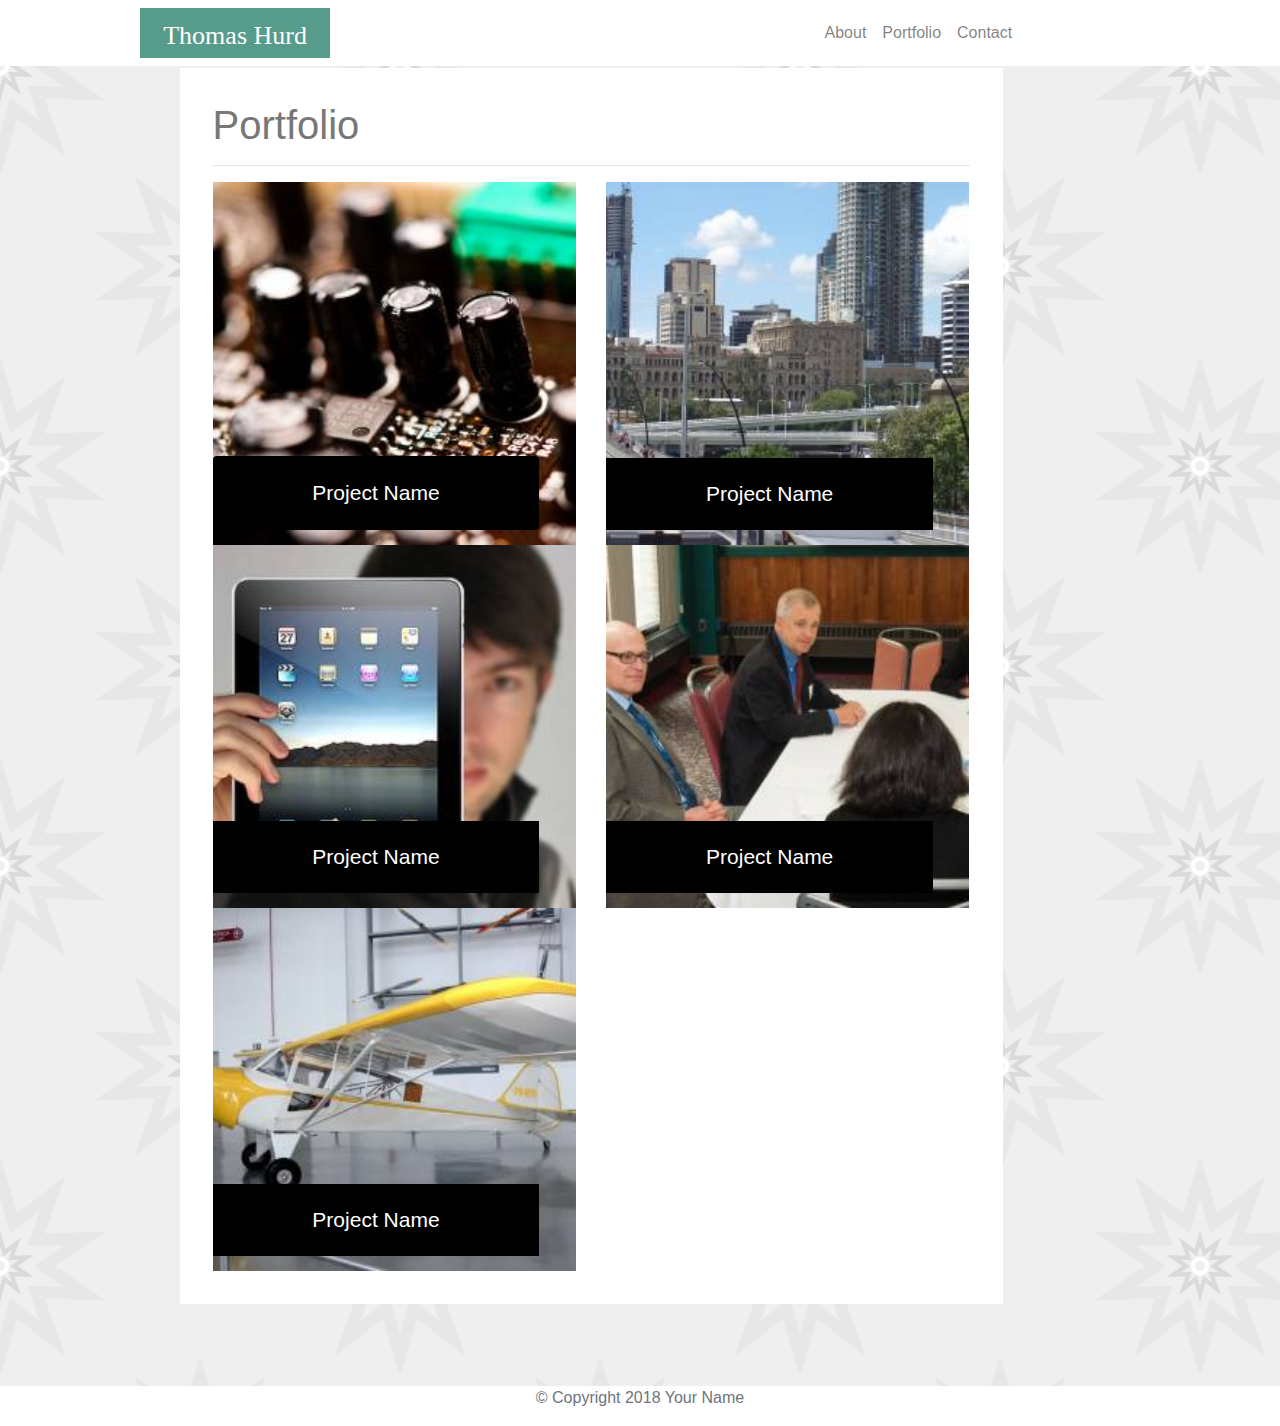
==== portfolio.html @ 307e3481 "initial files" ====
<!DOCTYPE html>
<html lang="en-us">

<head>

  <meta charset="UTF-8">
  <meta name="viewport" content="width=device-width, initial-scale=1.0">
  <meta http-equiv="X-UA-Compatible" content="ie=edge">

  <title>Bootstrap Basic Portfolio</title>

  <!-- Boostrap Stylesheet -->
  <link rel="stylesheet" href="https://maxcdn.bootstrapcdn.com/bootstrap/4.0.0/css/bootstrap.min.css">
  <!-- Our own CSS stylesheet -->
  <link rel="stylesheet" href="assets/css/styles.css" media="screen">

</head>

<body>
    <nav class="navbar navbar-expand-lg navbar-light navbar-fixed-top">
        <div class="container">
          
          <!-- Brand and toggle get grouped for better mobile display -->
          <div class="navbar-header">
          
            <div class="name-box">Thomas Hurd</div>
    
          </div>
          <button class="navbar-toggler collapsed ml-auto" data-toggle="collapse" data-target="#page-nav-collapse" aria-expanded="false">
              <span class="sr-only">Toggle navigation</span>
              <span class="icon-bar"></span>
              <span class="icon-bar"></span>
              <span class="icon-bar"></span>
            </button>
          <!-- Collect the nav links, forms, and other content for toggling -->
          <div class="collapse navbar-collapse" id="page-nav-collapse">
            <ul class="nav navbar-nav ml-auto nav-right-pad">
              <li>
                  <a class="nav-link" href="index.html">About</a>
              </li>
              <li>
                <a class="nav-link" href="portfolio.html">Portfolio</a>
              </li>
              <li>
                <a class="nav-link" href="contact.html">Contact</a>
              </li>
            </ul>
          </div>
          <!-- /.navbar-collapse -->
        </div>
        <!-- /.container -->
      </nav>
      <!-- End of navbar -->
      <!-- /.navbar-collapse -->
    </div>
    <!-- /.container -->
  </nav>
  <!-- End of navbar -->

  <!-- Start of container -->
  <div class="container-fluid">
    <main class="row">
      <!-- <div class="row"> -->
      <div class="col-md-8 block2">
        <article class="block">
          <h1 class="block-header">Portfolio</h1>
          <hr />
          <div class="row ">
            <div class="col-sm-6 col-md-12 col-lg-6 pic-container">
              <img class="img-fluid port-image" src="assets/images/pic1.jpg" alt="" style="width:363px;height:363px;">
                <div class="card pic-card">
                  <div class="card-body">
                    Project Name
                  </div>
                </div>
            </div>
            <div class="col-sm-6 col-md-12 col-lg-6">
              <img class="img-fluid port-image" style: src="assets/images/pic2.jpg" alt="" style="width:363px;height:363px;">
                <div class="card-body pic-card">
                  Project Name
                </div>
            </div>
          </div>
          <div class="row">
            <div class="col-sm-6 col-md-12 col-lg-6">
              <img class="img-fluid port-image" src="assets/images/pic3.jpg" alt="" style="width:363px;height:363px;">
                <div class="card-body pic-card">
                  Project Name
                </div>
            </div>
            <div class="col-sm-6 col-md-12 col-lg-6">
              <img class="img-fluid port-image" src="assets/images/pic4.jpg" alt="" style="width:363px;height:363px;">
                <div class="card-body pic-card">
                  Project Name
                </div>
            </div>
          </div>
          <div class="row">
            <div class="col-sm-6 col-md-12 col-lg-6">
              <img class="img-fluid port-image" src="assets/images/pic5.jpg" alt="" style="width:363px;height:363px;">
                <div class="card-body pic-card">
                  Project Name
                </div>
            </div>
          </div>
        </article>
      </div>
    <!-- </div> -->
    </main>
  </div>
  <!-- End of container -->

  <!-- Start of footer -->
  <footer class="footer">
    <div class="two-toned-footer-color"></div>
    <p class="text-muted text-muted-footer text-center">
      &copy; Copyright 2018 Your Name
    </p>
  </footer>
  <!-- End of footer -->

  <!-- jQuery CDN -->
  <script type="text/javascript" src="https://cdnjs.cloudflare.com/ajax/libs/jquery/3.2.1/jquery.min.js"></script>

  <!-- Bootstrap CDN -->
  <script src="https://maxcdn.bootstrapcdn.com/bootstrap/4.0.0/js/bootstrap.min.js"></script></script>

</body>

</html>
---- assets/css/styles.css ----
/*  */.name-box{
    position: relative;
    left: 29%;
    background-color: rgb(87, 155, 138);
    padding: 3px;
    height: 50px;
    width: 190px;
    color: white;
    line-height: 50px;
    text-align: center;
    font-family: Georgia, Times, "Times New Roman", serif;
    font-size: 26px;
}

.container-fluid {
    background-image: url("../images/pow-star.png");
    height: 100%; 
}

.block {
    margin-top: 2px;
    width: 100%;
    margin-left: 20%;
    margin-bottom: 10%;
    background-color: #fff;
    font-family: 'Arial', 'Helvetica Neue', Helvetica, sans-serif;
    font-size: 21px;
    line-height: 32px;
    color: #777777;
    padding: 4%;
}

#about-image {
    height: 225px;
    width: 200px;
    float: left;
    margin-right: 15px;
    margin-bottom: 15px;
    margin-left: 15px;
}


.nav-right-pad {
    margin-right: 19%;
}

.pic-container {
    position: relative;
}

.pic-card {
    position: absolute;
    bottom: 4%;
    background-color: black;
    width:83%;
    color: white;
    text-align: center;
}
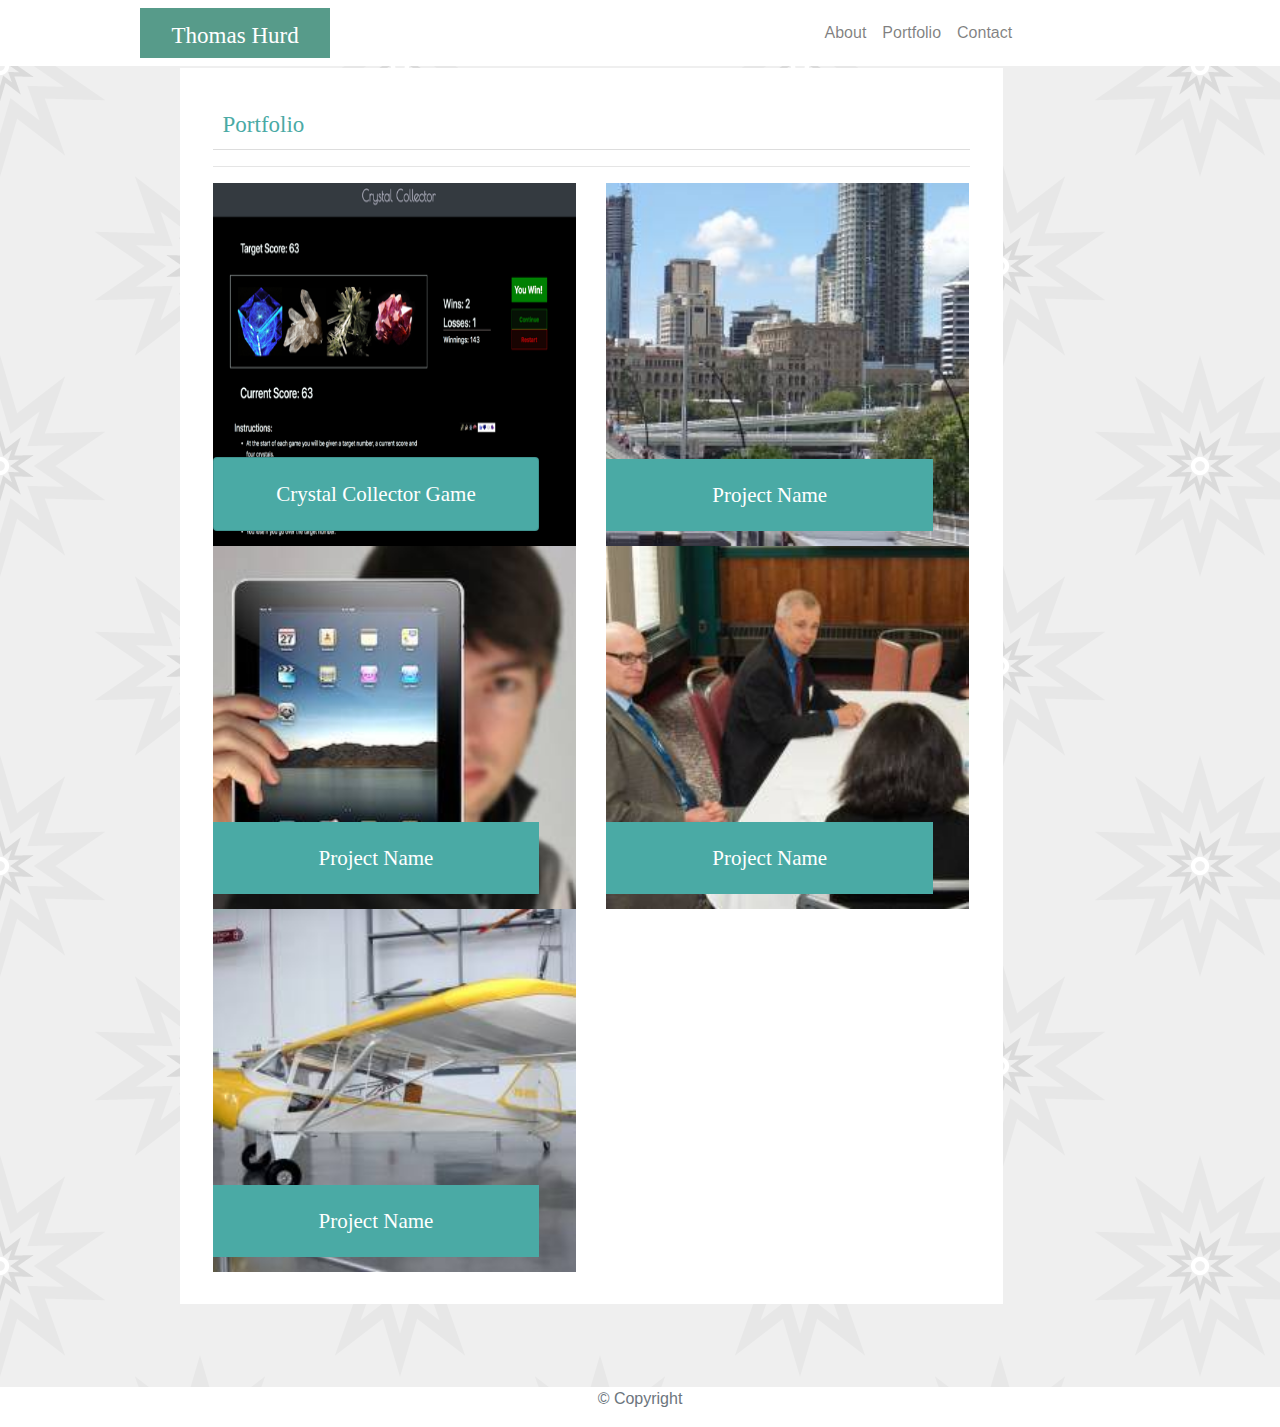
==== commit d4506065: "crystal project added to portfolio" ====
--- a/portfolio.html
+++ b/portfolio.html
@@ -67,10 +67,14 @@
           <hr />
           <div class="row ">
             <div class="col-sm-6 col-md-12 col-lg-6 pic-container">
-              <img class="img-fluid port-image" src="assets/images/pic1.jpg" alt="" style="width:363px;height:363px;">
+
+                <a href="default.asp">
+                    <img class="img-fluid port-image" src="assets/images/project-Crystal.png" alt="" style="width:363px;height:363px;">
+                  </a>
+              
                 <div class="card pic-card">
                   <div class="card-body">
-                    Project Name
+                    Crystal Collector Game
                   </div>
                 </div>
             </div>
@@ -114,7 +118,7 @@
   <footer class="footer">
     <div class="two-toned-footer-color"></div>
     <p class="text-muted text-muted-footer text-center">
-      &copy; Copyright 2018 Your Name
+      &copy; Copyright
     </p>
   </footer>
   <!-- End of footer -->
--- a/assets/css/styles.css
+++ b/assets/css/styles.css
@@ -9,7 +9,7 @@
     line-height: 50px;
     text-align: center;
     font-family: Georgia, Times, "Times New Roman", serif;
-    font-size: 26px;
+    font-size: 23px;
 }
 
 .container-fluid {
@@ -51,8 +51,20 @@
 .pic-card {
     position: absolute;
     bottom: 4%;
-    background-color: black;
+    background-color:  #4aaaa5;
     width:83%;
     color: white;
     text-align: center;
-}+    font-family: eorgia, Times, "Times New Roman", serif;
+}
+
+.block-header {
+    color: #4aaaa5;  
+    font-size: 23px;
+    font-family: Georgia, Times, "Times New Roman", serif;
+    border-bottom: 1px #dddddd solid;
+    padding: 10px;
+
+
+}
+
